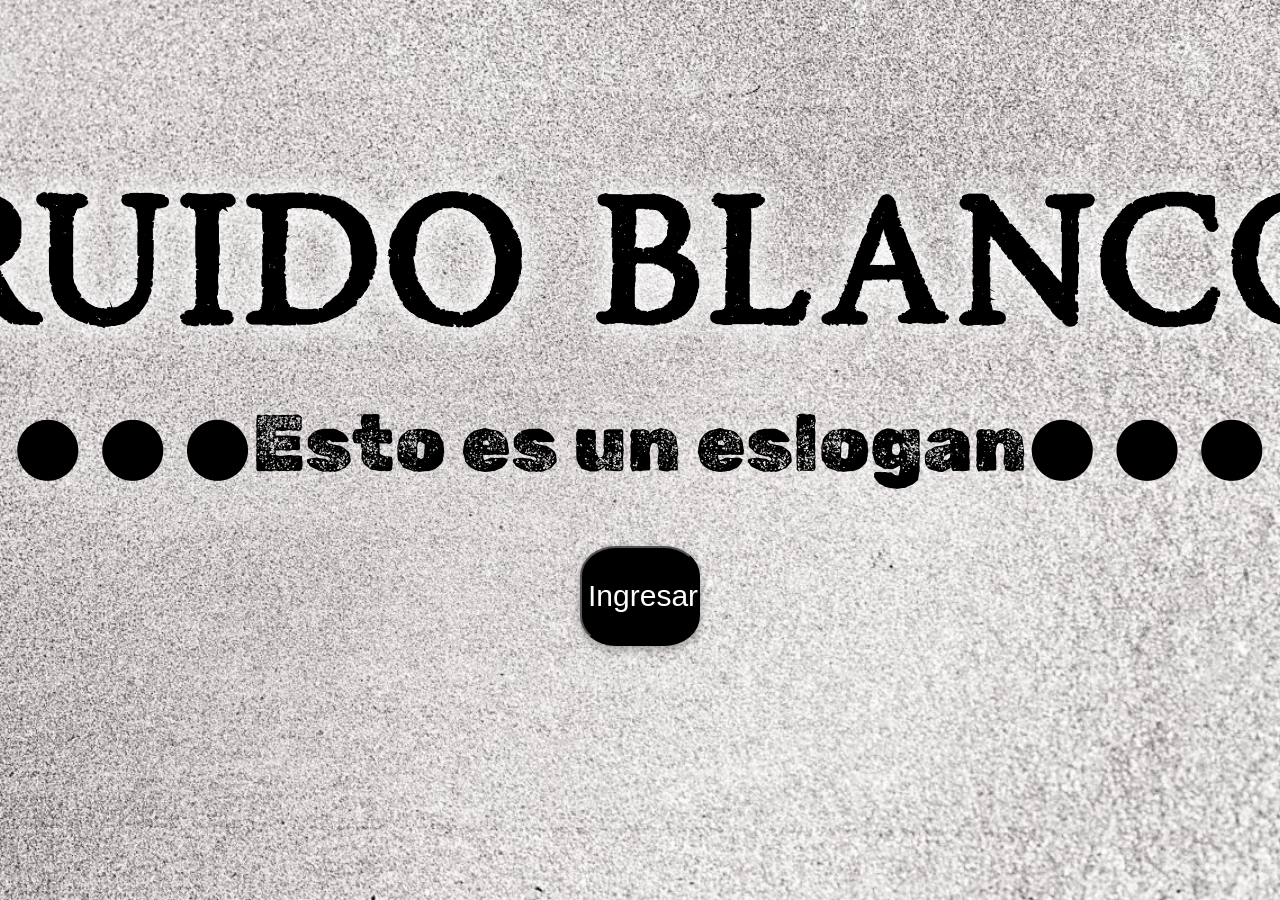
==== INDEX/index.html @ 1c3ee58c "rutas" ====
<!doctype html>
<html lang="en">
  <head>
    <meta charset="UTF-8" />
    <meta name="viewport" content="width=device-width, initial-scale=1.0" />
    <title>Document</title>
    <link rel="stylesheet" href="/INDEX/css/style.css" />
    <link rel="preconnect" href="https://fonts.googleapis.com" />
    <link rel="preconnect" href="https://fonts.gstatic.com" crossorigin />
    <link
      href="https://fonts.googleapis.com/css2?family=Rubik+Dirt&display=swap"
      rel="stylesheet"
    />
  </head>
  <body>
    <div class="div1">
      <h1>RUIDO BLANCO</h1>
      <p>● ● ●Esto es un eslogan● ● ●</p>
      <button id="btnEntrar">Ingresar</button>
    </div>

    <script src="/INDEX/index.js"></script>
  </body>
</html>
---- INDEX/css/style.css ----
@font-face {
  font-family: "RoadRaceStamp";
  src: url("./fonts/roadrace-stamp.otf") format("opentype");
}

h1 {
  font-family: "RoadRaceStamp", sans-serif;
  color: #000;
  font-size: 180px;
  margin-top: 200px;
  margin-bottom: 0;
  white-space: nowrap;

  text-shadow:
    0 0 30px rgba(255, 255, 255, 0.8),
    0 0 30px rgba(255, 255, 255, 0.6),
    0 0 40px rgba(255, 255, 255, 0.4);
}

/* IMAGEN FONDO */
body {
  background: linear-gradient(
    rgba(255, 255, 255, 0.7),
    rgba(255, 255, 255, 0.7)
  );
  background-image: url("/Imagenes/ruidoblanco3.jpg");
  background-size: cover;
  background-position: center;
  background-repeat: no-repeat;
  min-height: 100vh;
  margin: 0;
}

.div1 {
  display: flex;
  flex-direction: column;
  align-items: center;
  gap: 0.3rem;
}
p {
  font-size: 80px;
  font-family: "Rubik Dirt", system-ui;
  margin-top: 20px;
  margin-bottom: 50px;
  text-shadow: 20px 20px 80px rgba(255, 255, 255, 0.8);
}

button {
  width: 120px;
  height: 100px;
  background-color: black;
  color: white;
  border-radius: 30%;
  margin-bottom: 100px;
  font-family: Impact, Haettenschweiler, "Arial Narrow Bold", sans-serif;
  font-size: 30px;
  box-shadow: 0 4px 10px rgba(0, 0, 0, 0.3);
  transition: all 0.3s ease;
  cursor: pointer;
}

button:hover {
  background: radial-gradient(
    circle,
    white 0%,
    white 35%,
    lightgray 60%,
    gray 80%,
    black 100%
  );

  color: black;
  transform: scale(1.1);
  box-shadow: 0 8px 20px rgba(0, 0, 0, 0.5);
}

button:active {
  background: radial-gradient(
    circle,
    white 0%,
    white 55%,
    #d9d9d9 75%,
    #808080 90%,
    black 100%
  );

  color: rgb(94, 94, 94);
}
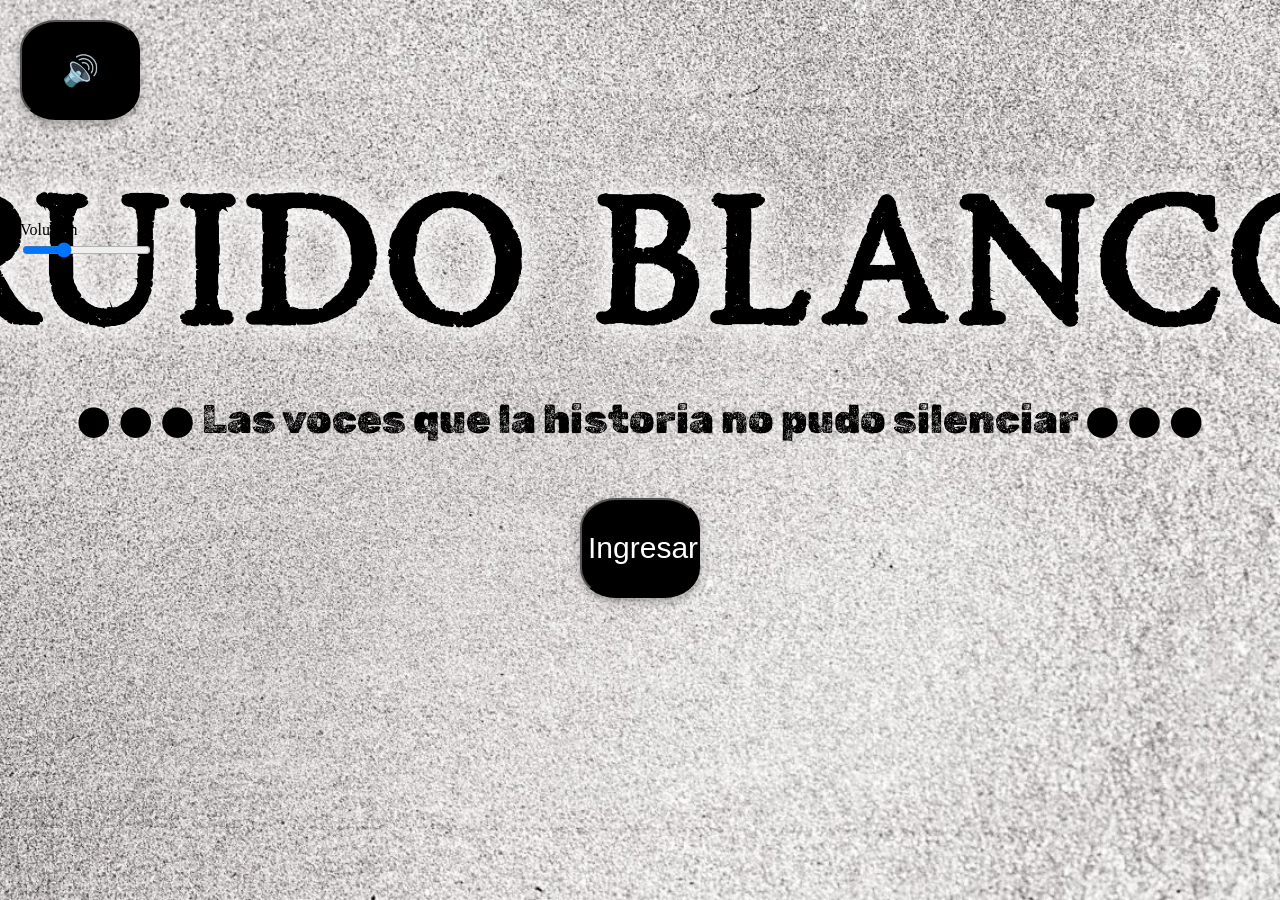
==== commit 5746f429: "sonido + eslogan" ====
--- a/INDEX/index.html
+++ b/INDEX/index.html
@@ -13,9 +13,25 @@
     />
   </head>
   <body>
+    <!--AUDIO-->
+    <div id="reproductor">
+      <button id="btn-play">🔊</button>
+
+      <label>Volumen</label>
+      <input
+        type="range"
+        id="volumen"
+        min="0"
+        max="1"
+        step="0.01"
+        value="0.3"
+      />
+    </div>
+
+    <!--LOGO + ESLOGAN-->
     <div class="div1">
       <h1>RUIDO BLANCO</h1>
-      <p>● ● ●Esto es un eslogan● ● ●</p>
+      <p>● ● ● Las voces que la historia no pudo silenciar ● ● ●</p>
       <button id="btnEntrar">Ingresar</button>
     </div>
 
--- a/INDEX/css/style.css
+++ b/INDEX/css/style.css
@@ -38,7 +38,7 @@
   gap: 0.3rem;
 }
 p {
-  font-size: 80px;
+  font-size: 40px;
   font-family: "Rubik Dirt", system-ui;
   margin-top: 20px;
   margin-bottom: 50px;
@@ -86,3 +86,17 @@
 
   color: rgb(94, 94, 94);
 }
+
+/*REPRODUCTOR*/
+#reproductor {
+  position: fixed; /* queda fijo en pantalla */
+  top: 20px; /* margen superior */
+  left: 20px; /* margen izquierdo */
+
+  display: flex;
+  flex-direction: column; /* elementos uno debajo del otro */
+  align-items: flex-start;
+  gap: 1px; /* separación entre elementos */
+
+  z-index: 1000;
+}
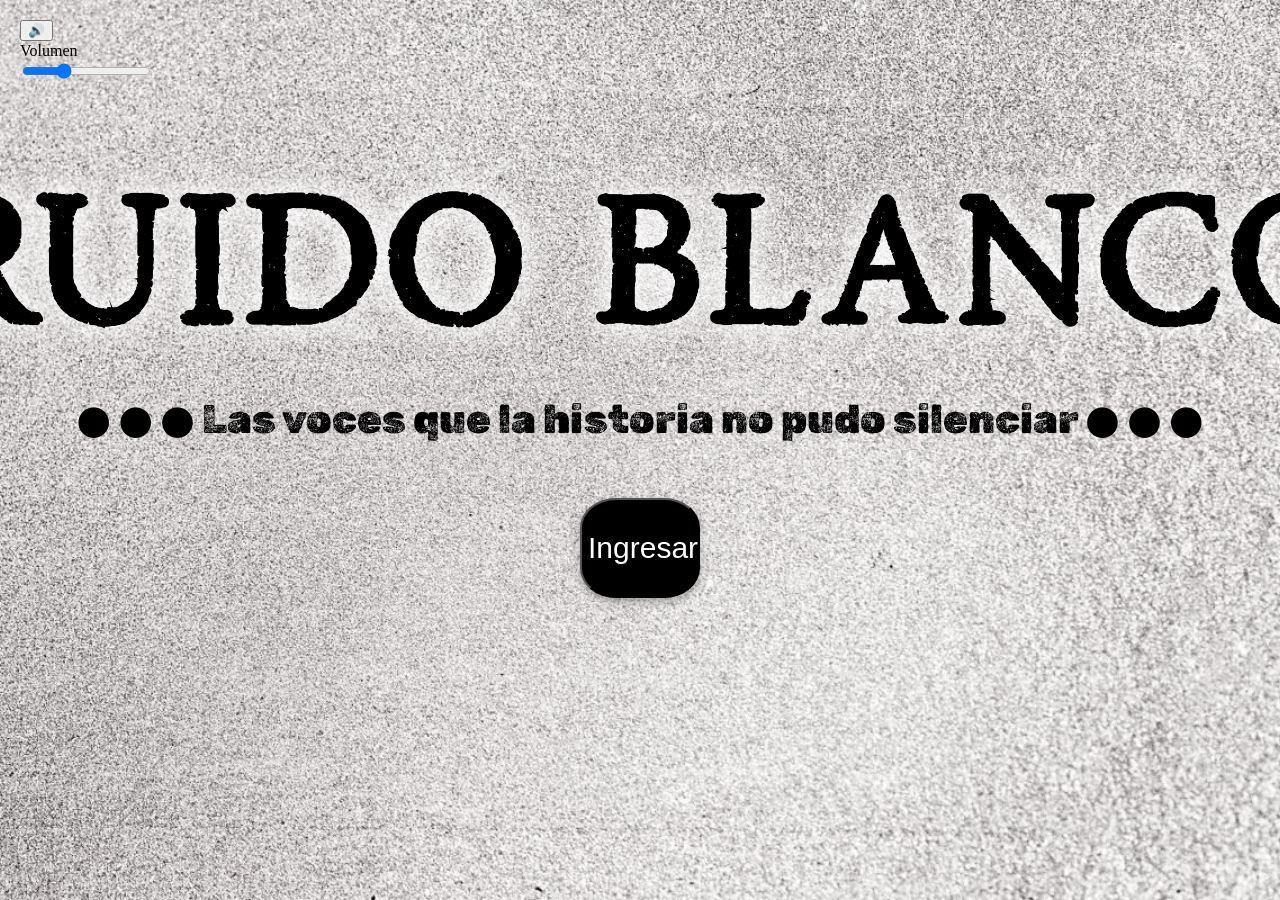
==== commit 9d6845d9: "cambios clase id btn ingresar y audio" ====
--- a/INDEX/index.html
+++ b/INDEX/index.html
@@ -17,7 +17,7 @@
     <div id="reproductor">
       <button id="btn-play">🔊</button>
 
-      <label>Volumen</label>
+      <label id="label-Volumen">Volumen</label>
       <input
         type="range"
         id="volumen"
--- a/INDEX/css/style.css
+++ b/INDEX/css/style.css
@@ -45,7 +45,7 @@
   text-shadow: 20px 20px 80px rgba(255, 255, 255, 0.8);
 }
 
-button {
+#btnEntrar {
   width: 120px;
   height: 100px;
   background-color: black;
@@ -59,7 +59,7 @@
   cursor: pointer;
 }
 
-button:hover {
+#btnEntrar:hover {
   background: radial-gradient(
     circle,
     white 0%,
@@ -74,7 +74,7 @@
   box-shadow: 0 8px 20px rgba(0, 0, 0, 0.5);
 }
 
-button:active {
+#btnEntrar:active {
   background: radial-gradient(
     circle,
     white 0%,
@@ -100,3 +100,5 @@
 
   z-index: 1000;
 }
+#btn-play {
+}
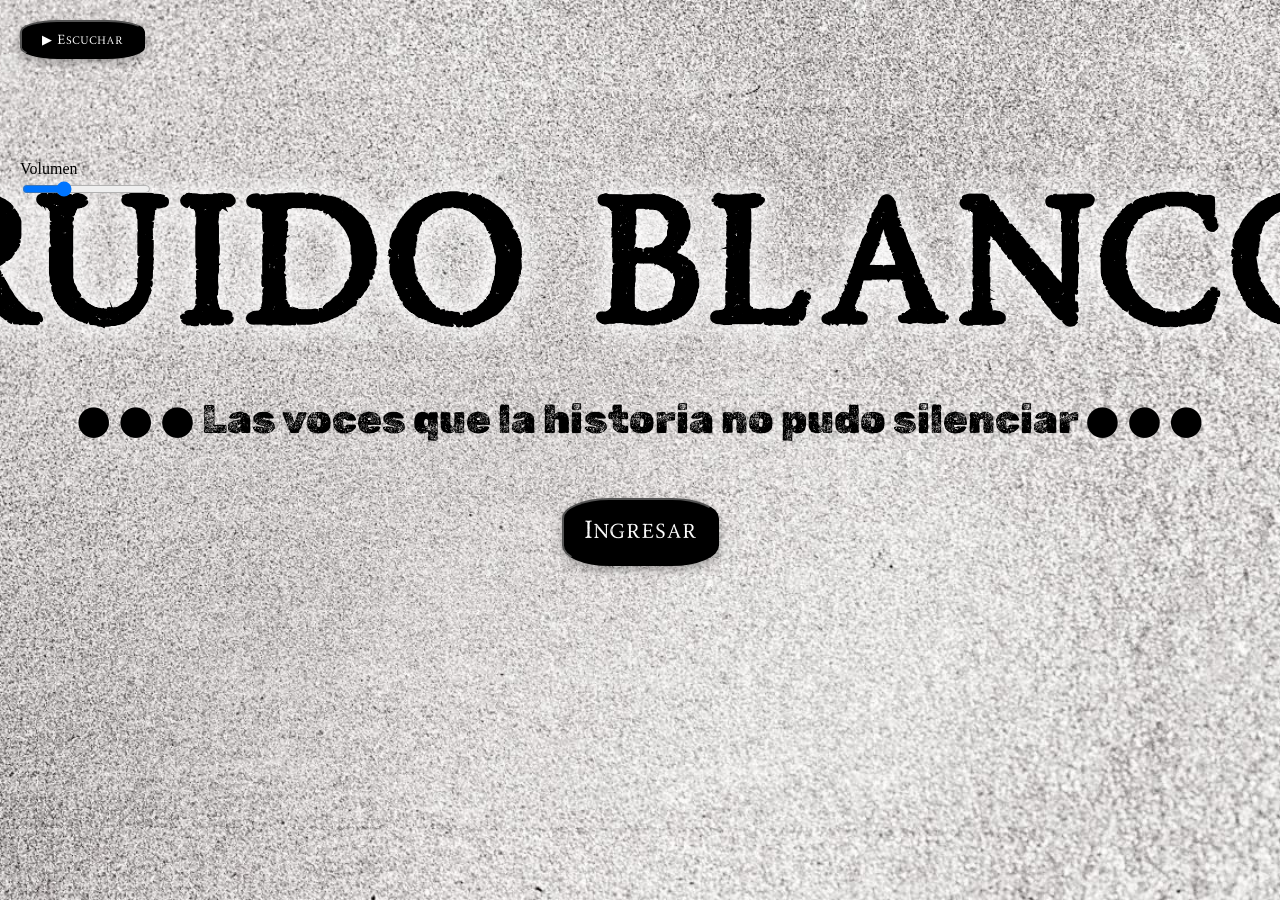
==== commit a43ce729: "btn audio mejoras" ====
--- a/INDEX/index.html
+++ b/INDEX/index.html
@@ -15,7 +15,7 @@
   <body>
     <!--AUDIO-->
     <div id="reproductor">
-      <button id="btn-play">🔊</button>
+      <button id="btn-play">▶ Escuchar</button>
 
       <label id="label-Volumen">Volumen</label>
       <input
--- a/INDEX/css/style.css
+++ b/INDEX/css/style.css
@@ -46,14 +46,13 @@
 }
 
 #btnEntrar {
-  width: 120px;
-  height: 100px;
+  padding: 20px 20px;
   background-color: black;
   color: white;
   border-radius: 30%;
   margin-bottom: 100px;
-  font-family: Impact, Haettenschweiler, "Arial Narrow Bold", sans-serif;
-  font-size: 30px;
+  font-family: "RoadRaceStamp", sans-serif;
+  font-size: 25px;
   box-shadow: 0 4px 10px rgba(0, 0, 0, 0.3);
   transition: all 0.3s ease;
   cursor: pointer;
@@ -101,4 +100,14 @@
   z-index: 1000;
 }
 #btn-play {
+  padding: 10px 20px;
+  background-color: black;
+  color: white;
+  border-radius: 30%;
+  margin-bottom: 100px;
+  font-family: "RoadRaceStamp", sans-serif;
+  font-size: fix;
+  box-shadow: 0 4px 10px rgba(0, 0, 0, 0.3);
+  transition: all 0.3s ease;
+  cursor: pointer;
 }
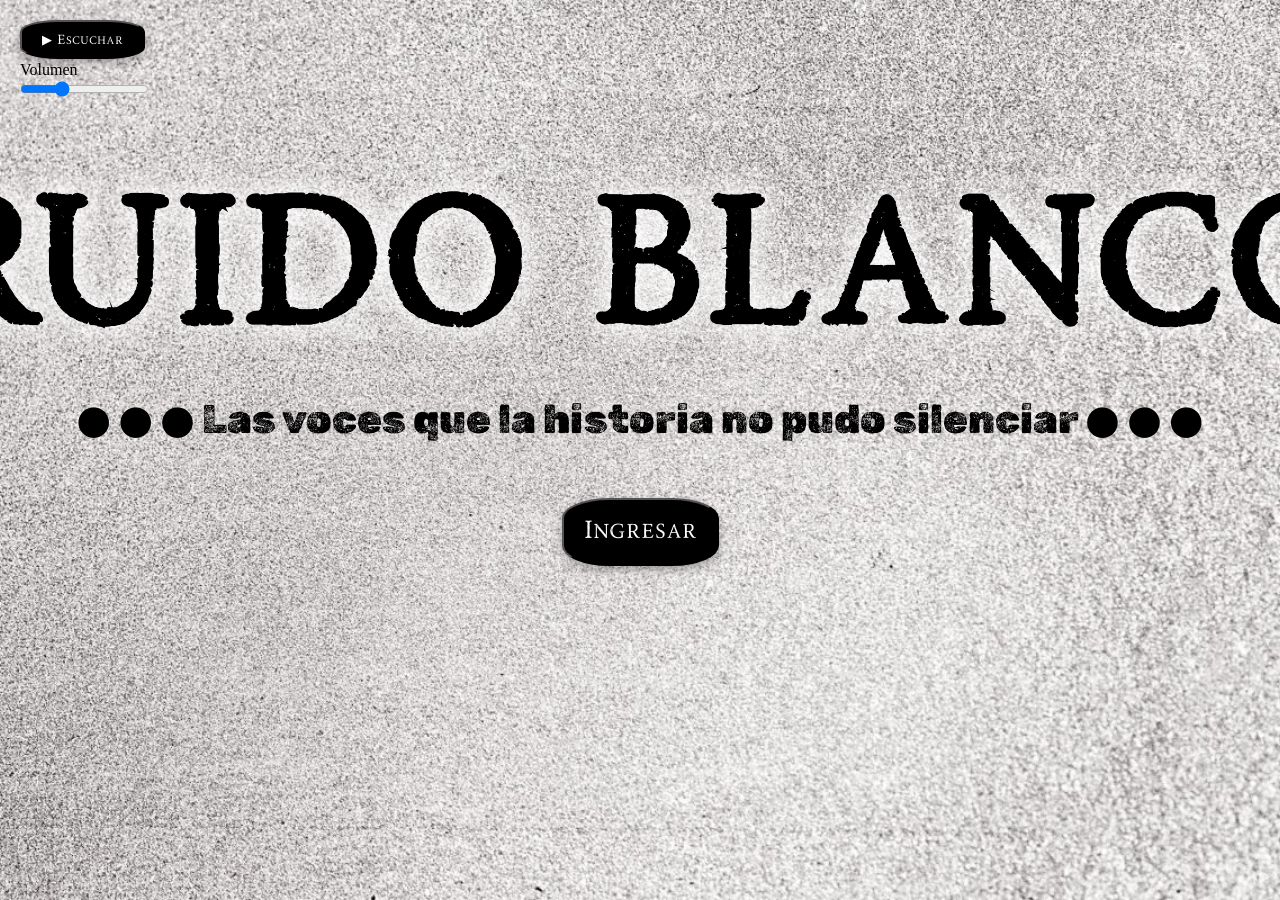
==== commit 7ff0ae40: "arreglar texto y barra volumen" ====
--- a/INDEX/index.html
+++ b/INDEX/index.html
@@ -17,7 +17,7 @@
     <div id="reproductor">
       <button id="btn-play">▶ Escuchar</button>
 
-      <label id="label-Volumen">Volumen</label>
+      <label id="label-Volumen volumen">Volumen</label>
       <input
         type="range"
         id="volumen"
--- a/INDEX/css/style.css
+++ b/INDEX/css/style.css
@@ -88,26 +88,32 @@
 
 /*REPRODUCTOR*/
 #reproductor {
-  position: fixed; /* queda fijo en pantalla */
-  top: 20px; /* margen superior */
-  left: 20px; /* margen izquierdo */
+  position: fixed;
+  top: 20px;
+  left: 20px;
 
   display: flex;
-  flex-direction: column; /* elementos uno debajo del otro */
+  flex-direction: column;
   align-items: flex-start;
-  gap: 1px; /* separación entre elementos */
-
-  z-index: 1000;
+  gap: 2px; /* controla la separación */
 }
 #btn-play {
   padding: 10px 20px;
   background-color: black;
   color: white;
   border-radius: 30%;
-  margin-bottom: 100px;
   font-family: "RoadRaceStamp", sans-serif;
-  font-size: fix;
   box-shadow: 0 4px 10px rgba(0, 0, 0, 0.3);
   transition: all 0.3s ease;
   cursor: pointer;
 }
+
+#label-Volumen {
+  margin: 0;
+  padding: 0;
+  font-size: 14px;
+}
+
+#volumen {
+  margin: 0;
+}
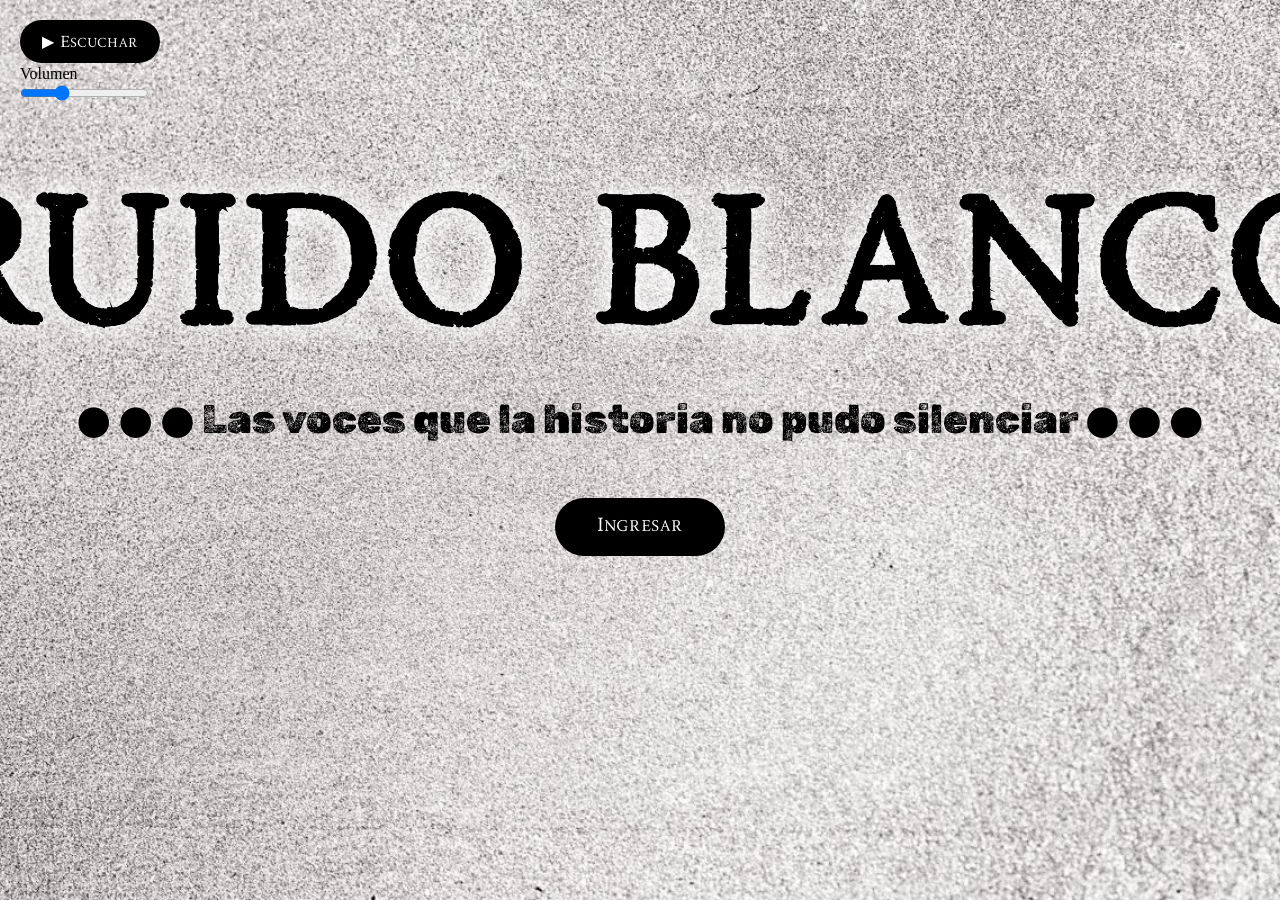
==== commit fe191834: "btn ingresar patronus" ====
--- a/INDEX/index.html
+++ b/INDEX/index.html
@@ -32,7 +32,7 @@
     <div class="div1">
       <h1>RUIDO BLANCO</h1>
       <p>● ● ● Las voces que la historia no pudo silenciar ● ● ●</p>
-      <button id="btnEntrar">Ingresar</button>
+      <button id="patronus-btn">Ingresar</button>
     </div>
 
     <script src="/INDEX/index.js"></script>
--- a/INDEX/css/style.css
+++ b/INDEX/css/style.css
@@ -98,14 +98,22 @@
   gap: 2px; /* controla la separación */
 }
 #btn-play {
+  position: relative;
   padding: 10px 20px;
-  background-color: black;
+  font-family: "RoadRaceStamp", sans-serif;
+  font-size: 1rem;
   color: white;
-  border-radius: 30%;
-  font-family: "RoadRaceStamp", sans-serif;
-  box-shadow: 0 4px 10px rgba(0, 0, 0, 0.3);
-  transition: all 0.3s ease;
+  background: black;
+  border: 2px solid rgba(0, 0, 0, 0.3);
+  border-radius: 50px;
   cursor: pointer;
+
+  transition:
+    transform 0.5s ease,
+    box-shadow 0.5s ease,
+    border-color 0.5s ease;
+
+  z-index: 1;
 }
 
 #label-Volumen {
@@ -117,3 +125,89 @@
 #volumen {
   margin: 0;
 }
+
+/*Boton Patronus Ingresar*/
+#patronus-btn {
+  position: relative;
+  padding: 18px 40px;
+  font-family: "RoadRaceStamp", sans-serif;
+  font-size: 1.2rem;
+  color: white;
+  background: black;
+  border: 2px solid rgba(0, 0, 0, 0.3);
+  border-radius: 50px;
+  cursor: pointer;
+
+  transition:
+    transform 0.5s ease,
+    box-shadow 0.5s ease,
+    border-color 0.5s ease;
+
+  z-index: 1;
+}
+
+/* Halo detrás del botón */
+#patronus-btn::after {
+  content: "";
+  position: absolute;
+
+  inset: -20px;
+
+  background: radial-gradient(
+    ellipse,
+    rgba(255, 255, 255, 0.7) 0%,
+    rgba(202, 202, 202, 0.3) 40%,
+    transparent 75%
+  );
+
+  opacity: 0;
+  transform: scale(0.7);
+
+  transition: all 0.6s ease;
+
+  z-index: -1; /* queda detrás */
+  pointer-events: none;
+}
+
+#patronus-btn:hover {
+  transform: scale(1.05);
+
+  border-color: rgba(255, 255, 255, 0.7);
+
+  box-shadow:
+    0 0 10px rgba(254, 254, 254, 0.4),
+    0 0 20px rgba(255, 255, 255, 0.2);
+}
+
+#patronus-btn:hover::after {
+  opacity: 1;
+  transform: scale(1.3);
+}
+#patronus-btn:hover::before {
+  opacity: 1;
+  transform: scale(1);
+}
+
+#patronus-btn:hover::after {
+  opacity: 1;
+  transform: scale(1.3);
+}
+
+@keyframes pulse {
+  0% {
+    transform: scale(1);
+    opacity: 0.4;
+  }
+  50% {
+    transform: scale(1.15);
+    opacity: 0.8;
+  }
+  100% {
+    transform: scale(1);
+    opacity: 0.4;
+  }
+}
+
+#patronus-btn:hover::after {
+  animation: pulse 5s infinite;
+}
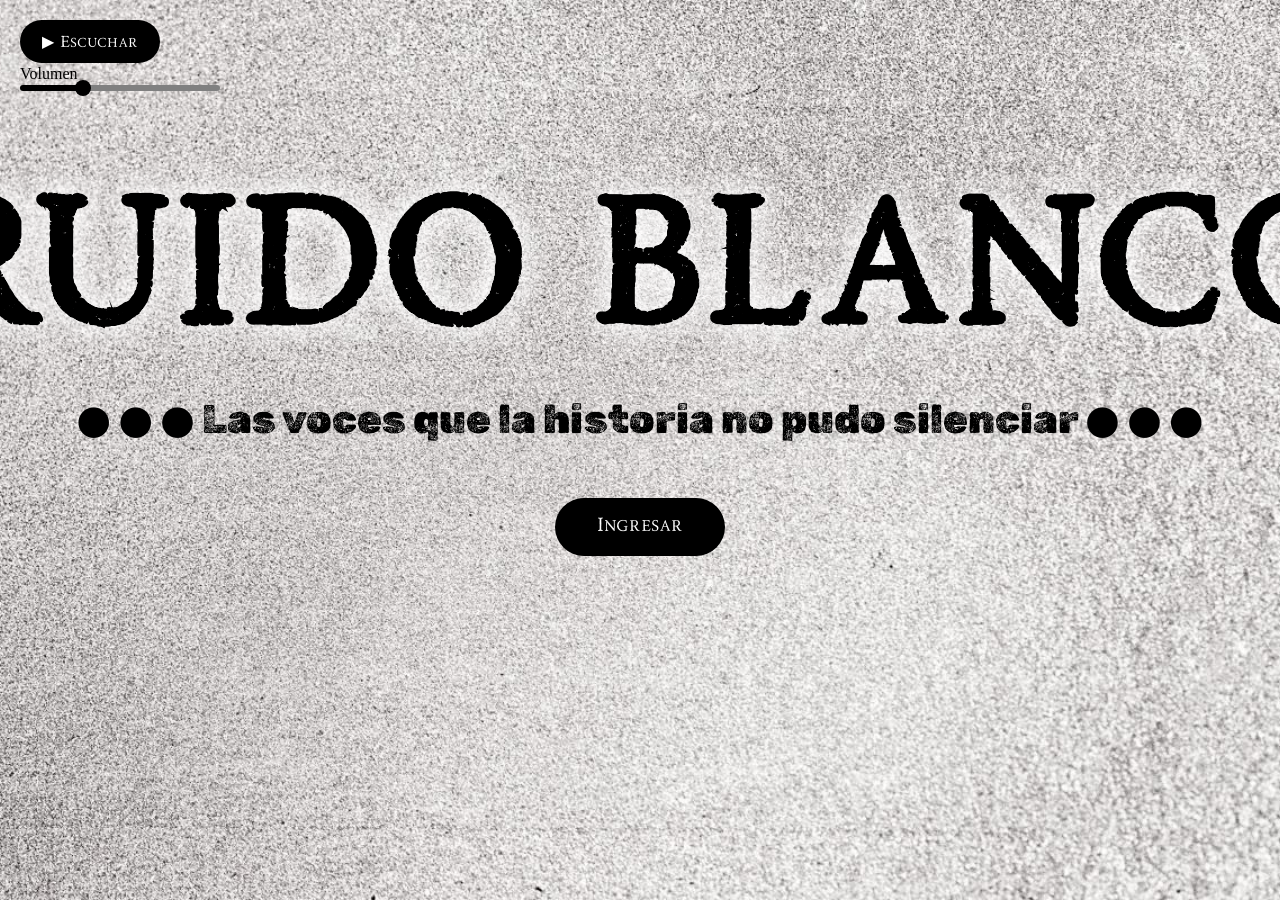
==== commit a6fbbe35: "volumen" ====
--- a/INDEX/index.html
+++ b/INDEX/index.html
@@ -3,7 +3,7 @@
   <head>
     <meta charset="UTF-8" />
     <meta name="viewport" content="width=device-width, initial-scale=1.0" />
-    <title>Document</title>
+    <title>Ruido Blanco</title>
     <link rel="stylesheet" href="/INDEX/css/style.css" />
     <link rel="preconnect" href="https://fonts.googleapis.com" />
     <link rel="preconnect" href="https://fonts.gstatic.com" crossorigin />
@@ -12,13 +12,15 @@
       rel="stylesheet"
     />
   </head>
+  <link rel="icon" type="image/png" href="/Imagenes/LOGO_RB.png" />
+
   <body>
     <!--AUDIO-->
     <div id="reproductor">
       <button id="btn-play">▶ Escuchar</button>
 
       <label id="label-Volumen volumen">Volumen</label>
-      <input
+      <input class="input-volumen"
         type="range"
         id="volumen"
         min="0"
--- a/INDEX/css/style.css
+++ b/INDEX/css/style.css
@@ -124,6 +124,34 @@
 
 #volumen {
   margin: 0;
+}
+.input-volumen {
+  -webkit-appearance: none;
+  appearance: none;
+  width: 200px;
+  height: 6px;
+  border-radius: 5px;
+  outline: none;
+  background: linear-gradient(to right, black 30%, gray 30%);
+}
+
+/* Círculo */
+.input-volumen::-webkit-slider-thumb {
+  -webkit-appearance: none;
+  width: 16px;
+  height: 16px;
+  background: black;
+  border-radius: 50%;
+  cursor: pointer;
+}
+
+.input-volumen::-moz-range-thumb {
+  width: 16px;
+  height: 16px;
+  background: black;
+  border: none;
+  border-radius: 50%;
+  cursor: pointer;
 }
 
 /*Boton Patronus Ingresar*/
